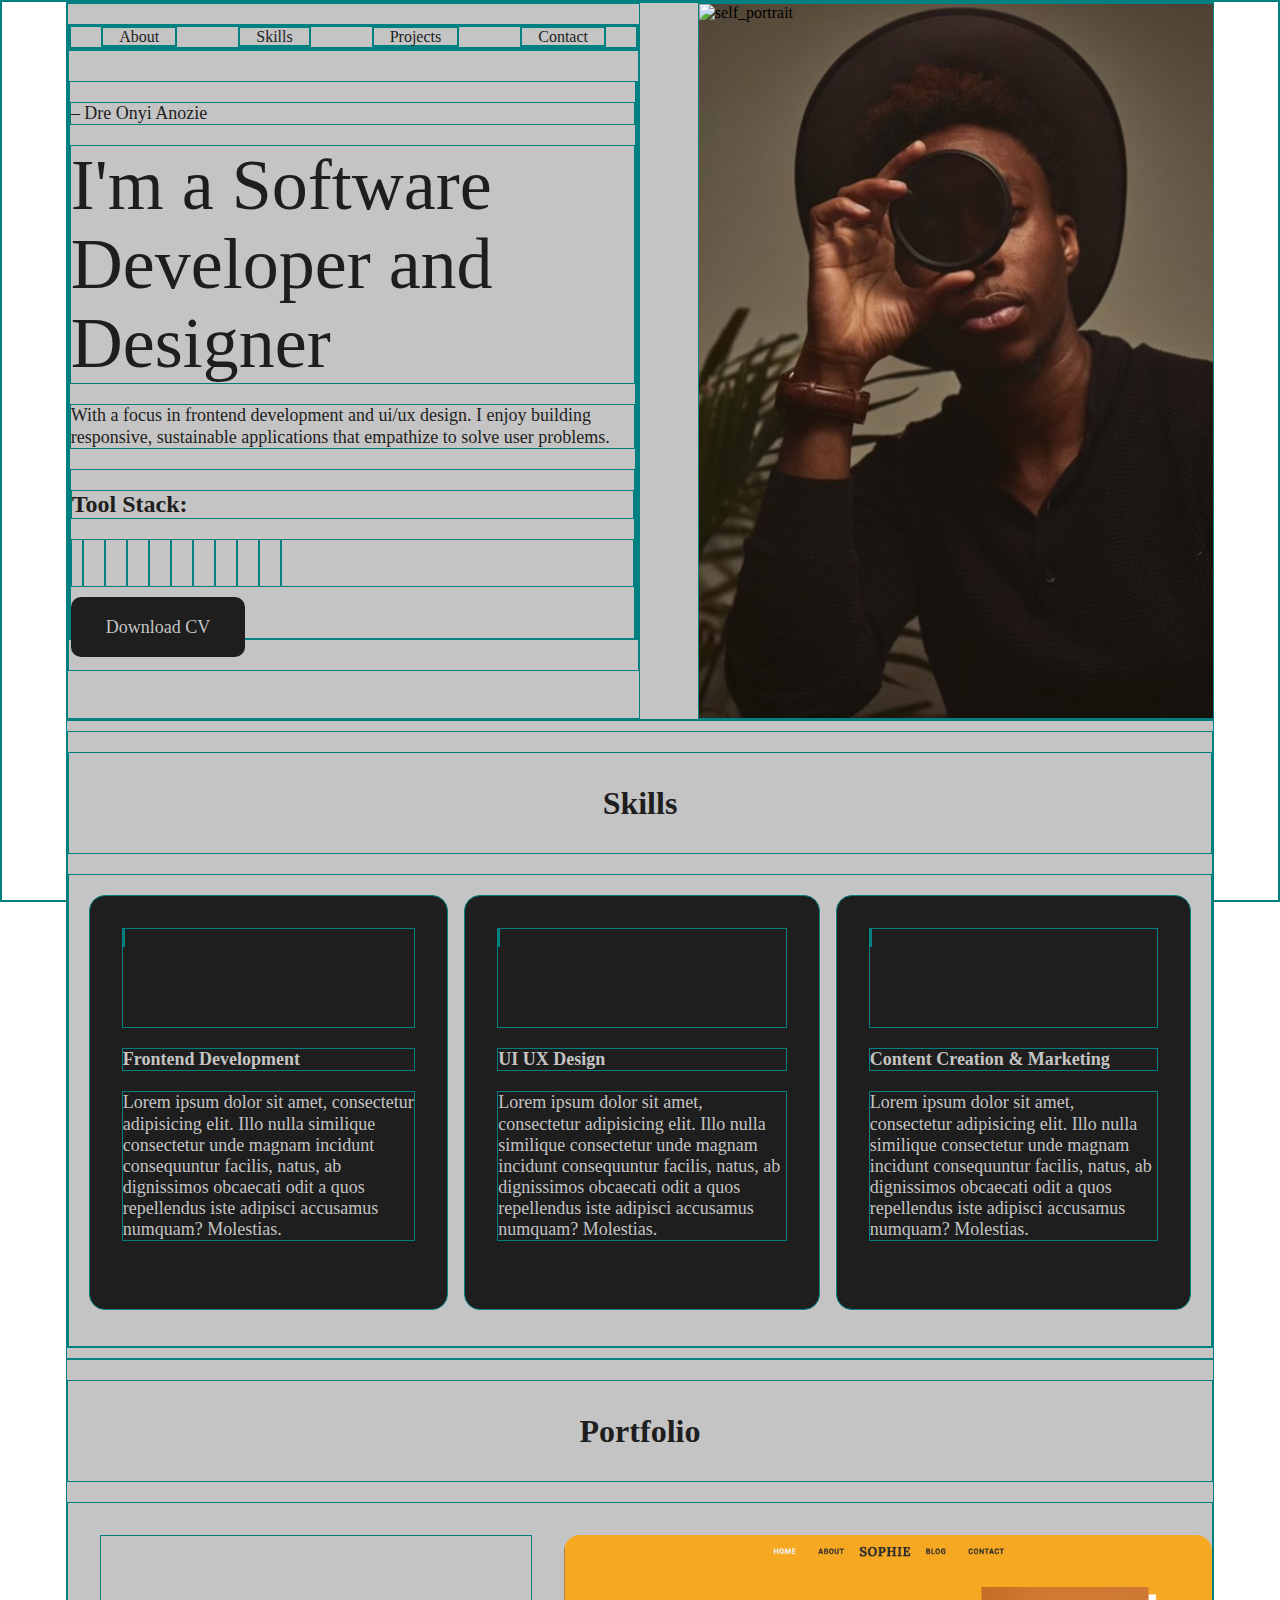
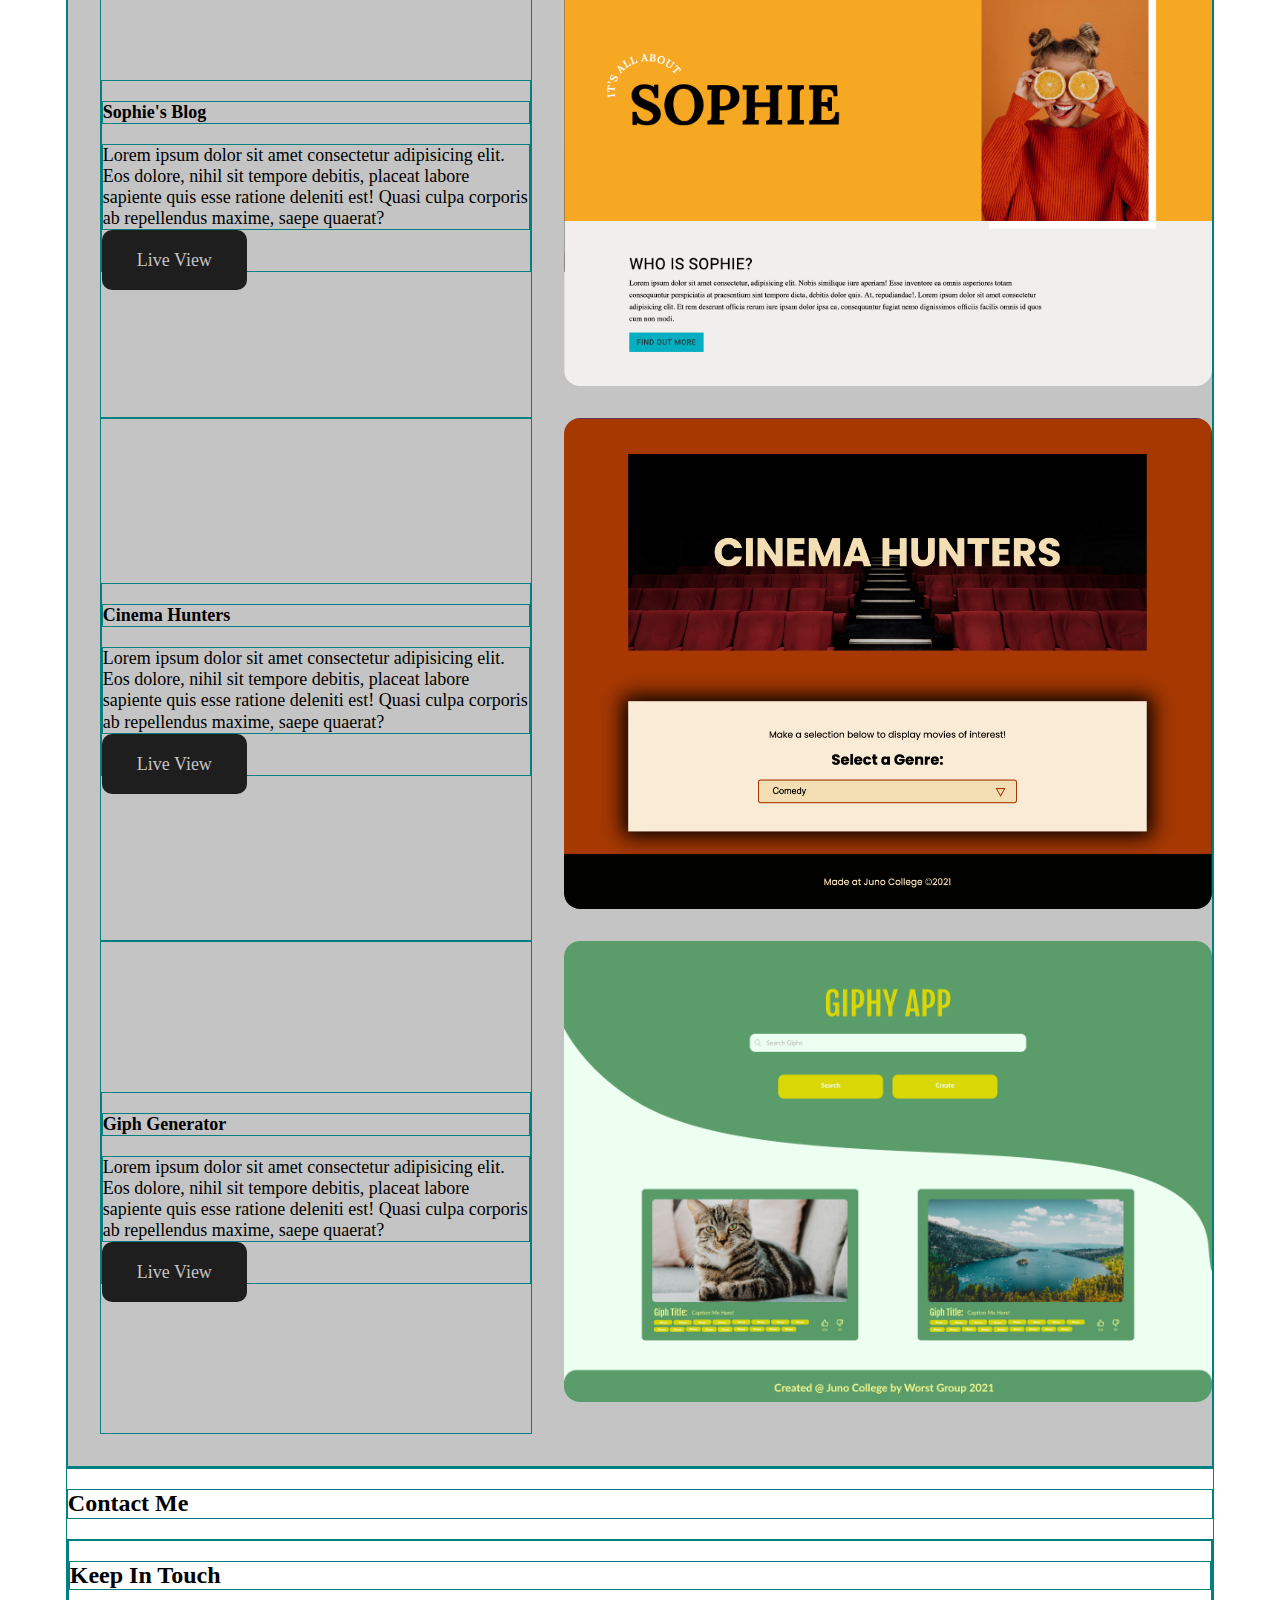
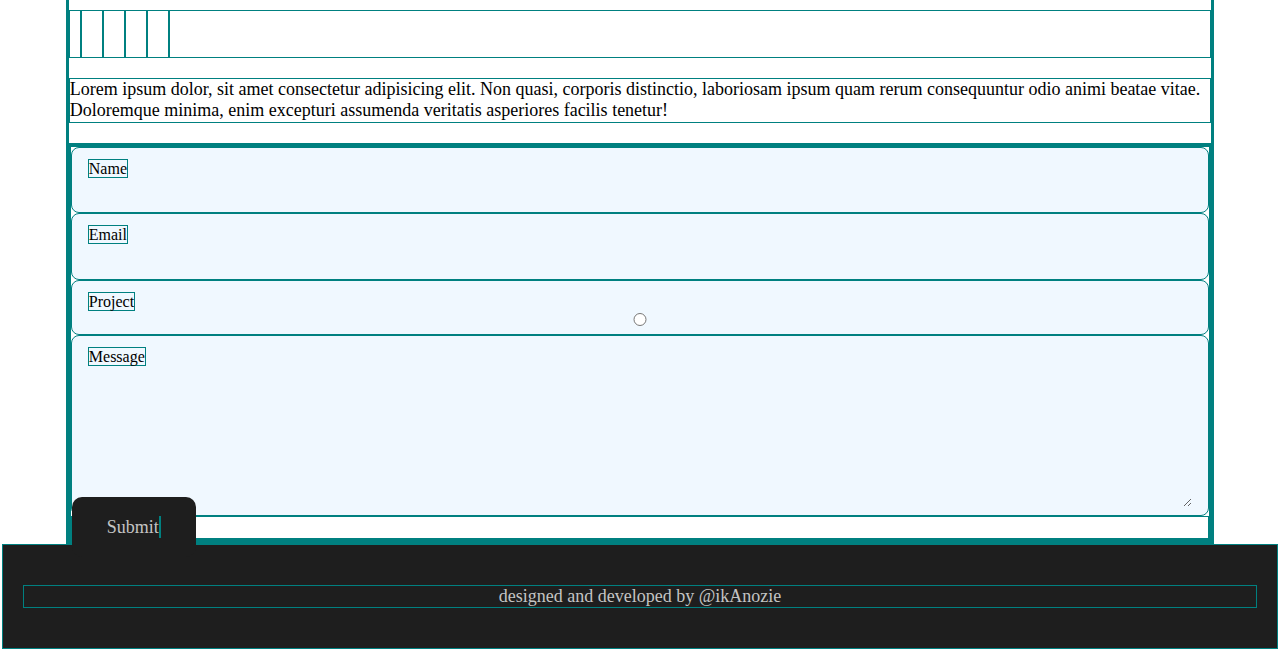
==== portfolio.html @ 559afe59 "switching to other portfolio html" ====
<!DOCTYPE html>
<html lang="en">
<head>
    <meta charset="UTF-8">
    <meta http-equiv="X-UA-Compatible" content="IE=edge">
    <meta name="viewport" content="width=device-width, initial-scale=1.0">
    <link rel="stylesheet" href="https://use.fontawesome.com/releases/v5.15.4/css/all.css" integrity="sha384-DyZ88mC6Up2uqS4h/KRgHuoeGwBcD4Ng9SiP4dIRy0EXTlnuz47vAwmeGwVChigm" crossorigin="anonymous">
    <link rel="stylesheet" href="./style2.css">
    <title>Document</title>
</head>
<body>
    <!-- <div class="navContainer">
        <header>
            <nav>
                <ul>
                    <li><a href="">About</a></li>
                    <li><a href="">Skills</a></li>
                    <li><a href="">Projects</a></li>
                    <li><a href="">Contact</a></li>
                </ul>
            </nav>
        </header>
    </div>
    <div class="hero">
        <div class="heroContent">
            <p>– Dre Onyi Anozie</p>
            <h1>I'm a Software Developer and Designer</h1>
            <p>With a focus in frontend development and ui/ux design. I enjoy building responsive, sustainable applications that empathize to solve user problems.</p>
            <div class="tools">
                <h2>Tool Stack:</h2>
                <div class="icon">
                    <i class="fab fa-html5"></i>
                    <i class="fab fa-css3-alt"></i>
                    <i class="fab fa-sass"></i>
                    <i class="fab fa-react"></i>
                    <i class="fab fa-js"></i>
                    <i class="fab fa-github"></i>
                    <i class="fab fa-node"></i>
                    <i class="fab fa-git-alt"></i>
                    <i class="fab fa-figma"></i>
                    <i class="fab fa-invision"></i>
                </div>
            </div>
            <a href="" class="button">Download CV</a>
        </div>

        <img src="./images/portrait.jpg" alt="self_portrait">
       
        
    </div> -->
    <header>
        <div class="headerL">
            <div class="navbar">
                <div class="navbar_containter">
                    <ul>
                        <li><a href="#about">About</a></li>
                        <li><a href="#skills">Skills</a></li>
                        <li><a href="#projects">Projects</a></li>
                        <li><a href="#contact">Contact</a></li>
                    </ul>
                </div>
            </div>
            <div class="contentbox">
                <div class="">
                    <p>– Dre Onyi Anozie</p>
                    <h1>I'm a Software Developer and Designer</h1>
                    <p>With a focus in frontend development and ui/ux design. I enjoy building responsive, sustainable applications that empathize to solve user problems.</p>
                    <div class="tools">
                        <h2>Tool Stack:</h2>
                        <div class="icon_container one">
                            <i class="fab fa-html5"></i>
                            <i class="fab fa-css3-alt"></i>
                            <i class="fab fa-sass"></i>
                            <i class="fab fa-react"></i>
                            <i class="fab fa-js"></i>
                            <i class="fab fa-github"></i>
                            <i class="fab fa-node"></i>
                            <i class="fab fa-git-alt"></i>
                            <i class="fab fa-figma"></i>
                            <i class="fab fa-invision"></i>
                        </div>
                        <a href="" class="button">Download CV</a>
                    </div>
                   
                </div>
                <div class="">
                    <!-- <img src="./images/portrait.jpg" alt="self_portrait"> -->
                </div> 
            </div>
        </div>
        <div class="headerR">
            <img src="" alt="self_portrait">
        </div>
    </header>

    <section class="skills">
        <div class="skillsContainer">
            <p class="titles">Skills</p>
            <ul>
                <li class="transiton2">
                    <div class="iconContainer one">
                        <i class="fas fa-layer-group"></i>
                    </div>
                    <p class="skillTitle">Frontend Development</p>
                    <p class="featuredDesc">Lorem ipsum dolor sit amet, consectetur adipisicing elit. Illo nulla similique consectetur unde magnam incidunt consequuntur facilis, natus, ab dignissimos obcaecati odit a quos repellendus iste adipisci accusamus numquam? Molestias.</p>
                </li>
                <li class="transiton2">
                    <div class="iconContainer two">
                        <i class="fas fa-pen-nib"></i>
                    </div>
                    <p class="skillTitle">UI UX Design</p>
                    <p class="featuredDesc">Lorem ipsum dolor sit amet, consectetur adipisicing elit. Illo nulla similique consectetur unde magnam incidunt consequuntur facilis, natus, ab dignissimos obcaecati odit a quos repellendus iste adipisci accusamus numquam? Molestias.</p>
                </li>
                <li class="transiton2">
                    <div class="iconContainer three">
                        <i class="fas fa-bullhorn"></i>
                    </div>
                    <p class="skillTitle">Content Creation & Marketing</p>
                    <p class="featuredDesc">Lorem ipsum dolor sit amet, consectetur adipisicing elit. Illo nulla similique consectetur unde magnam incidunt consequuntur facilis, natus, ab dignissimos obcaecati odit a quos repellendus iste adipisci accusamus numquam? Molestias.</p>
                </li>
            </ul>
        </div>
    </section>

    <section class="portfolio">
        <p class="titles">Portfolio</p>
        <div class="portfolioContainer">  
            <div class="portfolioLeft">
                <div class="inner">
                    <p class="subtitle">Sophie's Blog</p>

                    <p>Lorem ipsum dolor sit amet consectetur adipisicing elit. Eos dolore, nihil sit tempore debitis, placeat labore sapiente quis esse ratione deleniti est! Quasi culpa corporis ab repellendus maxime, saepe quaerat?</p>
                    <a href="" class="button">Live View</a>
                </div>
            </div>
            <img src="./images/Sophie.png" alt="">
            
            <div class="portfolioLeft">
                <div class="inner">
                    <p class="subtitle">Cinema Hunters</p>

                    <p>Lorem ipsum dolor sit amet consectetur adipisicing elit. Eos dolore, nihil sit tempore debitis, placeat labore sapiente quis esse ratione deleniti est! Quasi culpa corporis ab repellendus maxime, saepe quaerat?</p>
                    <a href="" class="button">Live View</a>
                </div>
            </div>
            <img src="./images/C.pnginema Hunters.png" alt="">
            <div class="portfolioLeft">
                <div class="inner">
                    <p class="subtitle">Giph Generator</p>

                    <p>Lorem ipsum dolor sit amet consectetur adipisicing elit. Eos dolore, nihil sit tempore debitis, placeat labore sapiente quis esse ratione deleniti est! Quasi culpa corporis ab repellendus maxime, saepe quaerat?</p>
                    <a href="" class="button">Live View</a>
                </div>
            </div>
            <img src="./images/giphapp.png" alt="">
        </div>

    </section>

    <section class="form" id="#contact">
        <h2>Contact Me</h2>
        <div class="contactform">
            <div class="formLeft">
                <h2 class="sectionTitle">Keep In Touch</h2>
                <div class="socialIcons">
                    <i class="fab fa-github"></i>
                    <i class="fab fa-linkedin-in"></i>
                    <i class="fab fa-twitter"></i>
                    <i class="fab fa-instagram"></i>
                    <i class="fab fa-dribbble"></i>
                </div>
                <p>Lorem ipsum dolor, sit amet consectetur adipisicing elit. Non quasi, corporis distinctio, laboriosam ipsum quam rerum consequuntur odio animi beatae vitae. Doloremque minima, enim excepturi assumenda veritatis asperiores facilis tenetur!</p>
            </div>
            <div class="formRight">
                <div class="contactForm grid">
                    <div class="contactInput_grid">
                        <div class="contactContent">
                            <label for="" class="contacLabel">Name</label>
                            <input type="text" class="contactInput">
                        </div>
                        <div class="contactContent">
                            <label for="" class="contacLabel">Email</label>
                            <input type="email" class="contactInput">
                        </div>
                        <div class="contactContent">
                            <label for="" class="contacLabel">Project</label>
                            <input type="radio" class="contactInput">
                        </div>
                        <div class="contactContent">
                            <label for="" class="contacLabel">Message</label>
                            <textarea name="" id="" cols="0" rows="7" class="contactInput"></textarea>
                        </div>

                        <div>
                            <a href="#" class="button buttonFlex">Submit<i class="fas fa-paper-plane" class="buttonIcon"></i></a>
                            
                        </div>

                    </div>
                </div>
            </div>
        </div>
    </section>

    <footer>
        <p>designed and developed by @ikAnozie</p>
    </footer>
</body>
</html>
---- style2.css ----
html{line-height:1.15;-ms-text-size-adjust:100%;-webkit-text-size-adjust:100%}body{margin:0}article,aside,footer,header,nav,section{display:block}h1{font-size:2em;margin:.67em 0}figcaption,figure,main{display:block}figure{margin:1em 40px}hr{box-sizing:content-box;height:0;overflow:visible}pre{font-family:monospace,monospace;font-size:1em}a{background-color:transparent;-webkit-text-decoration-skip:objects}abbr[title]{border-bottom:none;text-decoration:underline;text-decoration:underline dotted}b,strong{font-weight:inherit}b,strong{font-weight:bolder}code,kbd,samp{font-family:monospace,monospace;font-size:1em}dfn{font-style:italic}mark{background-color:#ff0;color:#000}small{font-size:80%}sub,sup{font-size:75%;line-height:0;position:relative;vertical-align:baseline}sub{bottom:-.25em}sup{top:-.5em}audio,video{display:inline-block}audio:not([controls]){display:none;height:0}img{border-style:none}svg:not(:root){overflow:hidden}button,input,optgroup,select,textarea{font-family:sans-serif;font-size:100%;line-height:1.15;margin:0}button,input{overflow:visible}button,select{text-transform:none}button,html [type=button],[type=reset],[type=submit]{-webkit-appearance:button}button::-moz-focus-inner,[type=button]::-moz-focus-inner,[type=reset]::-moz-focus-inner,[type=submit]::-moz-focus-inner{border-style:none;padding:0}button:-moz-focusring,[type=button]:-moz-focusring,[type=reset]:-moz-focusring,[type=submit]:-moz-focusring{outline:1px dotted ButtonText}fieldset{padding:.35em .75em .625em}legend{box-sizing:border-box;color:inherit;display:table;max-width:100%;padding:0;white-space:normal}progress{display:inline-block;vertical-align:baseline}textarea{overflow:auto}[type=checkbox],[type=radio]{box-sizing:border-box;padding:0}[type=number]::-webkit-inner-spin-button,[type=number]::-webkit-outer-spin-button{height:auto}[type=search]{-webkit-appearance:textfield;outline-offset:-2px}[type=search]::-webkit-search-cancel-button,[type=search]::-webkit-search-decoration{-webkit-appearance:none}::-webkit-file-upload-button{-webkit-appearance:button;font:inherit}details,menu{display:block}summary{display:list-item}canvas{display:inline-block}template{display:none}[hidden]{display:none}

.clearfix:after {visibility: hidden; display: block; font-size: 0; content: ''; clear: both; height: 0; }

html { -moz-box-sizing: border-box; -webkit-box-sizing: border-box; box-sizing: border-box;}

*, *:before, *:after {box-sizing: inherit}

.sr-only { position: absolute; width: 1px; height: 1px; margin: -1px; border: 0; padding: 0; white-space: nowrap; clip-path: inset(100%); clip: rect(0 0 0 0); overflow: hidden;}

@import url('https://fonts.googleapis.com/css2?family=Forum&family=Poppins:wght@400;800&family=Tenor+Sans&display=swap');
/* 
#C4C4C4; */
/* #1E1E1E */


*{
    box-sizing: border-box; 
    margin: 0 auto;
    border: teal 1px solid;

}
body{
    height: 100vh;
    margin: 0;
    font-family: 'Forum' serif;
}


/* HEADER 2*/
h1{
    font-family: "Forum" serif;
    font-style: normal;
    font-weight: normal;
    font-size: 72px;
    line-height: 79px;
    margin: 20px 0;
}
h2{
    margin: 20px 0;
    
}
.titles{
    font-family: "Tenor Sans" serif;
    font-style:normal;
    font-weight:700;
    font-size: 100px;
    line-height: 100px;
    color: #C4C4C4;
    text-align: center;
 
}
p{
    font-family:"Tenor Sans" sans-serif ; 
    font-weight: 400;
    font-style: normal;
    font-size: 18px;
    line-height: 21.06px;
    margin: 20px 0;
}
header{
    width: 90%;
    height: 80%;
    display: flex;
    justify-content: space-between;
    border-right: 50px;
    background-color: #C4C4C4;
    
}
.headerL{
    padding: 20px 0;
    width: 50%;
    color: #1E1E1E;
    margin-left: 0;
 
}
.headerR{
    background-image: url(./images/portrait.jpg);
    background-size: cover;
    background-repeat: no-repeat;
    width: 45%;
    margin-right: 0;
}
.contentbox{
    display: flex;
    justify-content: center;
    width: 100%;
    padding: 30px 0;
}
.fab {
    font-size: 40px;
    margin: 20px 10px;
}
.icon_container {
margin-bottom: 30px;
}
section{
    width: 90%;
}

ul{
    list-style: none;
    margin: 0;
    padding: 0;
    display: flex;
    
}
a{
    text-decoration: none;
    padding: 0 1em;
    color: #1E1E1E;
}
img{
    width: 100%;
}
.button{
    background: #1E1E1E;
    border: none;
    padding: 20px 35px;
    margin: 20px 0;
    border-radius: 10px;
    font-family: Tenor Sans;
    font-style: normal;
    font-weight: normal;
    font-size: 18px;
    line-height: 21px;
    color: #C4C4C4;
    cursor: pointer;
}
button:hover{
    background-color: #453E35;
}
 
/* ------------------------ TESTER HEADER, PLEASE NEGLECT---------- */
/* HEADER */
/* .navContainer{
    background-color: #C4C4C4;
    color: #1E1E1E;
}
header{
    display: flex;
    justify-content: space-between;
    padding: 2em;
}
.hero{
    background-color: #C4C4C4;
    display: flex;
   
}
.heroContent{
    border-radius: 10px solid #1E1E1E;;
} 

.hero img{
    display: none;
    width: 100%;
} */
/* ------------------------ TESTER HEADER, PLEASE NEGLECT---------- */

/* SKILLS */
.titles{
    font-size: 2em;
    color: #1E1E1E;
}
.skills{
    background-color: #C4C4C4;
   padding: 10px 0;
}
.skillsContainer ul{
    display: flex;
    flex-direction: column;
    padding: 20px;
}
.skillsContainer ul li{
    background-color: #1E1E1E;
    color: #C4C4C4;
    padding: 2em;
    border-radius: 1em;
    margin-bottom: 1em;
}
.iconContainer{
    height: 100px;
    margin: 0 auto;
}
.skillTitle{
    font-weight: bold;
}
.featuredDesc{
    margin-bottom: 2em;
}

/* PORTFOLIO */
.portfolio{
    background-color: #C4C4C4;
}
.portfolioContainer{
    padding: 2em;

}
.portfolioContainer img{
    border-radius: 1em;
    margin-bottom: 2em;
}
.subtitle{
    font-weight: bold;
    font-family: 'Poppins' sans-serif;

}

/* CONTACT FORM */
.contactContent{
    background-color:aliceblue;
    border-radius: .5rem;
    padding: .75rem 1rem .25rem;
}
.contactLabel{
    font-size: 1em;
    color: crimson;
}

.contactInput{
    width: 100%;
    background-color: aliceblue;
    color: #1E1E1E;
    /* font-family: ;
    font-size: ; */
    border: none;
    outline: none;
    padding: .25rem .5rem .5rem 0;
}
/* FOOTER */
footer{
    background-color: #1E1E1E;
    color: #C4C4C4;
    text-align: center;
    padding: 20px;
}

/* MEDIA QUERIES */

@media only screen and (min-width: 800px) {
   .portfolio{
        text-align: left;
        
    }
    .portfolioContainer{
        display: grid;
        grid-template-columns: 40% auto;
    }
    .portfolioContainer img{
        margin-left: 2em;
    }
    .left, .portfolioLeft{
        display: grid;
        place-content: center;
    }

    .skillsContainer ul{
        display: grid;
        grid-template-columns: repeat(3, auto);
        grid-gap: 1em;
    }

   
    
}

@media only screen and (min-width: 1050px){

    .hero{
        height: 90vh;
    }
     /* .heroImg{
        display:unset;
        width: 100%;
    } */

    .hero img{
        display: unset;
    }

    .navContainer{
        display: grid;
        grid-template-columns: 66% auto;
        
    }
}
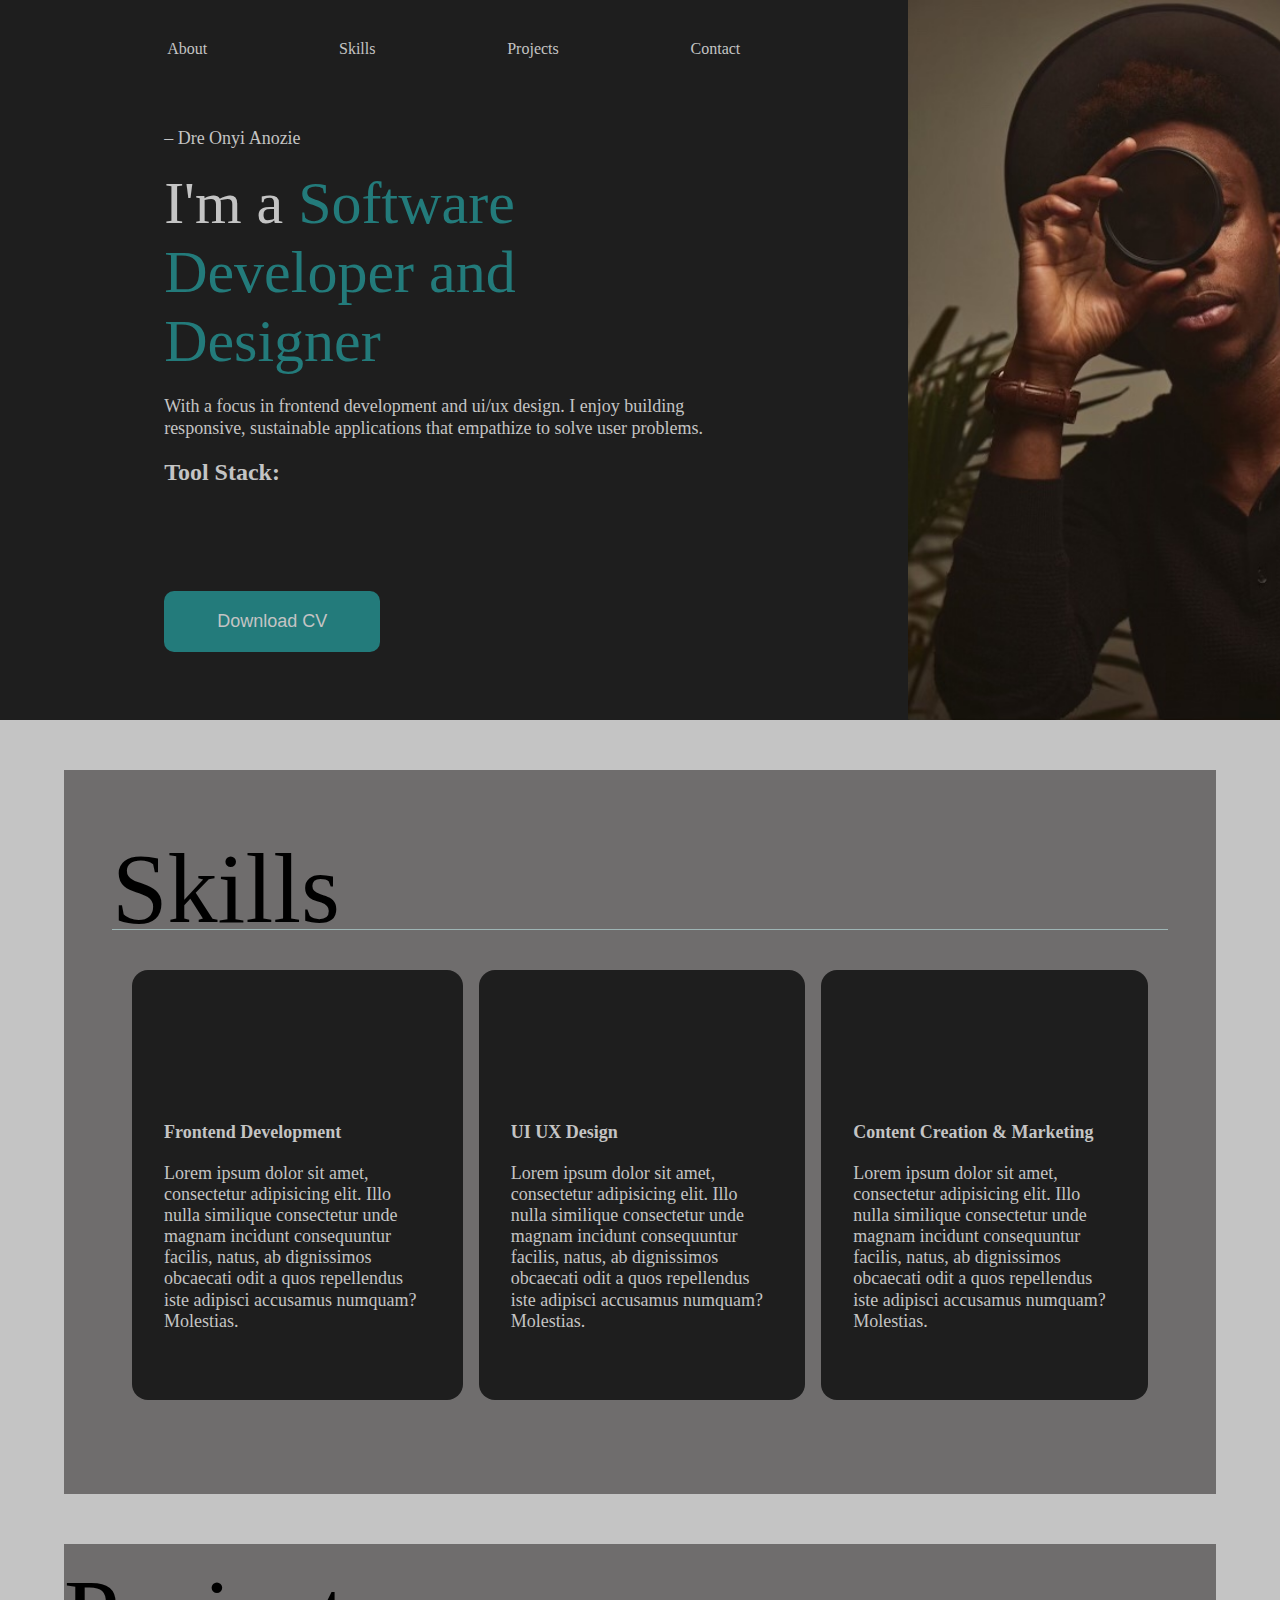
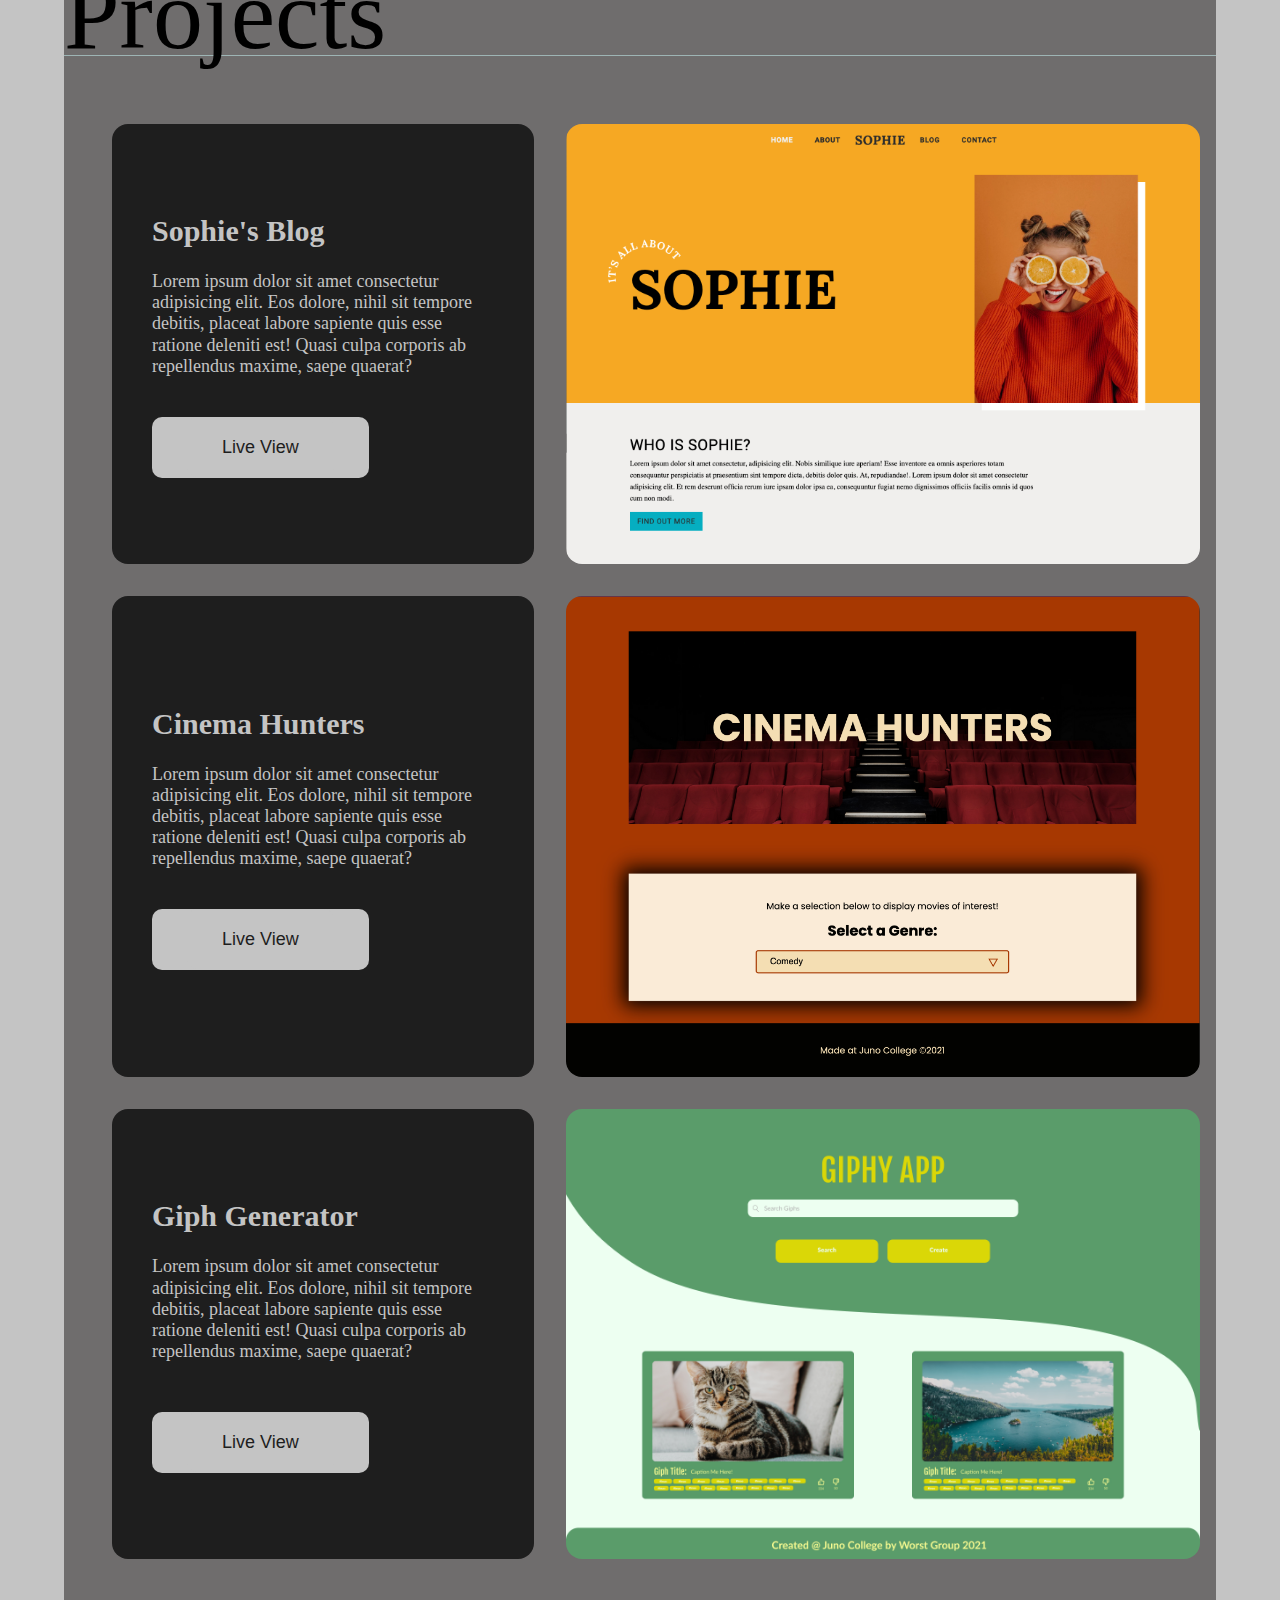
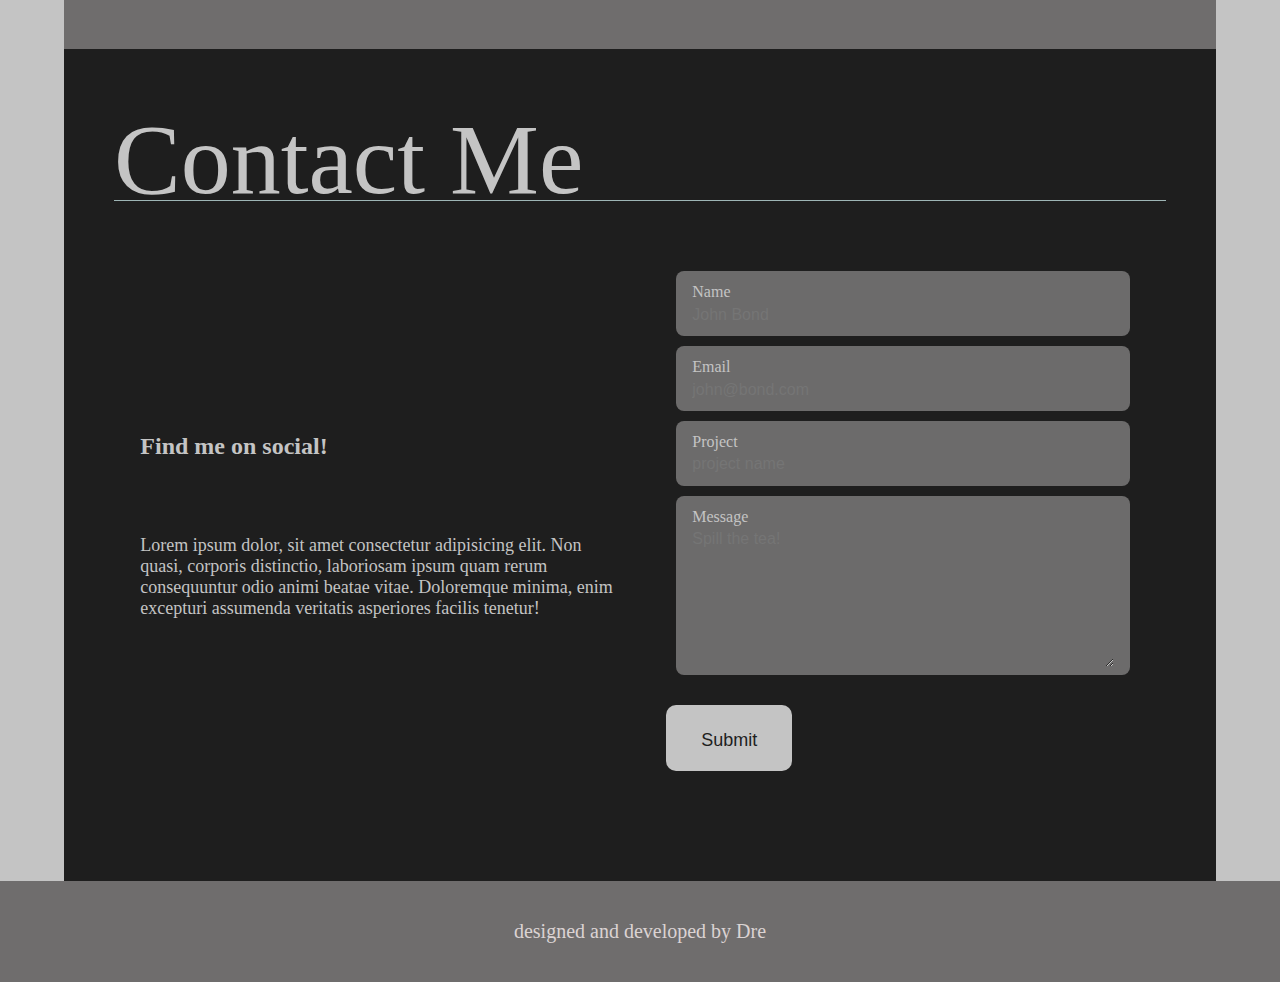
==== commit 8e92f283: "made overall changes to full webiste, added media queries" ====
--- a/portfolio.html
+++ b/portfolio.html
@@ -61,10 +61,10 @@
                 </div>
             </div>
             <div class="contentbox">
-                <div class="">
+                <div class="about" id="about">
                     <p>– Dre Onyi Anozie</p>
-                    <h1>I'm a Software Developer and Designer</h1>
-                    <p>With a focus in frontend development and ui/ux design. I enjoy building responsive, sustainable applications that empathize to solve user problems.</p>
+                    <h1>I'm a <span>Software Developer and Designer</span></h1>
+                    <p class="contentP">With a focus in frontend development and ui/ux design. I enjoy building responsive, sustainable applications that empathize to solve user problems.</p>
                     <div class="tools">
                         <h2>Tool Stack:</h2>
                         <div class="icon_container one">
@@ -79,9 +79,8 @@
                             <i class="fab fa-figma"></i>
                             <i class="fab fa-invision"></i>
                         </div>
-                        <a href="" class="button">Download CV</a>
-                    </div>
-                   
+                    </div>
+                    <button><a href="" class="headerButton">Download CV</a></button>
                 </div>
                 <div class="">
                     <!-- <img src="./images/portrait.jpg" alt="self_portrait"> -->
@@ -89,29 +88,28 @@
             </div>
         </div>
         <div class="headerR">
-            <img src="" alt="self_portrait">
         </div>
     </header>
 
-    <section class="skills">
+    <section class="skills" id="skills">
         <div class="skillsContainer">
-            <p class="titles">Skills</p>
+            <p  class="sectionTitle">Skills</p>
             <ul>
-                <li class="transiton2">
+                <li class="transition2">
                     <div class="iconContainer one">
                         <i class="fas fa-layer-group"></i>
                     </div>
                     <p class="skillTitle">Frontend Development</p>
                     <p class="featuredDesc">Lorem ipsum dolor sit amet, consectetur adipisicing elit. Illo nulla similique consectetur unde magnam incidunt consequuntur facilis, natus, ab dignissimos obcaecati odit a quos repellendus iste adipisci accusamus numquam? Molestias.</p>
                 </li>
-                <li class="transiton2">
+                <li class="transition2">
                     <div class="iconContainer two">
                         <i class="fas fa-pen-nib"></i>
                     </div>
                     <p class="skillTitle">UI UX Design</p>
                     <p class="featuredDesc">Lorem ipsum dolor sit amet, consectetur adipisicing elit. Illo nulla similique consectetur unde magnam incidunt consequuntur facilis, natus, ab dignissimos obcaecati odit a quos repellendus iste adipisci accusamus numquam? Molestias.</p>
                 </li>
-                <li class="transiton2">
+                <li class="transition2">
                     <div class="iconContainer three">
                         <i class="fas fa-bullhorn"></i>
                     </div>
@@ -122,15 +120,15 @@
         </div>
     </section>
 
-    <section class="portfolio">
-        <p class="titles">Portfolio</p>
+    <section class="portfolio" id="projects">
+        <p class="sectionTitle">Projects</p>
         <div class="portfolioContainer">  
             <div class="portfolioLeft">
                 <div class="inner">
                     <p class="subtitle">Sophie's Blog</p>
 
                     <p>Lorem ipsum dolor sit amet consectetur adipisicing elit. Eos dolore, nihil sit tempore debitis, placeat labore sapiente quis esse ratione deleniti est! Quasi culpa corporis ab repellendus maxime, saepe quaerat?</p>
-                    <a href="" class="button">Live View</a>
+                    <button><a href="https://sophiesblog.netlify.app/" class="foliobutton">Live View</a></button>
                 </div>
             </div>
             <img src="./images/Sophie.png" alt="">
@@ -140,7 +138,7 @@
                     <p class="subtitle">Cinema Hunters</p>
 
                     <p>Lorem ipsum dolor sit amet consectetur adipisicing elit. Eos dolore, nihil sit tempore debitis, placeat labore sapiente quis esse ratione deleniti est! Quasi culpa corporis ab repellendus maxime, saepe quaerat?</p>
-                    <a href="" class="button">Live View</a>
+                    <button><a href="https://cinemahuntermovies.netlify.app/" class="foliobutton">Live View</a></button>
                 </div>
             </div>
             <img src="./images/C.pnginema Hunters.png" alt="">
@@ -148,8 +146,8 @@
                 <div class="inner">
                     <p class="subtitle">Giph Generator</p>
 
-                    <p>Lorem ipsum dolor sit amet consectetur adipisicing elit. Eos dolore, nihil sit tempore debitis, placeat labore sapiente quis esse ratione deleniti est! Quasi culpa corporis ab repellendus maxime, saepe quaerat?</p>
-                    <a href="" class="button">Live View</a>
+                    <p class="description">Lorem ipsum dolor sit amet consectetur adipisicing elit. Eos dolore, nihil sit tempore debitis, placeat labore sapiente quis esse ratione deleniti est! Quasi culpa corporis ab repellendus maxime, saepe quaerat?</p>
+                    <button><a href="https://giphygen.netlify.app/" class="foliobutton">Live View</a></button>
                 </div>
             </div>
             <img src="./images/giphapp.png" alt="">
@@ -157,11 +155,11 @@
 
     </section>
 
-    <section class="form" id="#contact">
-        <h2>Contact Me</h2>
+    <section class="form" id="contact">
+        <p class="sectionTitle">Contact Me</p>
         <div class="contactform">
-            <div class="formLeft">
-                <h2 class="sectionTitle">Keep In Touch</h2>
+            <div class="formbox left">
+                <h2 class="">Find me on social!</h2>
                 <div class="socialIcons">
                     <i class="fab fa-github"></i>
                     <i class="fab fa-linkedin-in"></i>
@@ -171,31 +169,27 @@
                 </div>
                 <p>Lorem ipsum dolor, sit amet consectetur adipisicing elit. Non quasi, corporis distinctio, laboriosam ipsum quam rerum consequuntur odio animi beatae vitae. Doloremque minima, enim excepturi assumenda veritatis asperiores facilis tenetur!</p>
             </div>
-            <div class="formRight">
+            <div class="formbox right">
                 <div class="contactForm grid">
                     <div class="contactInput_grid">
                         <div class="contactContent">
-                            <label for="" class="contacLabel">Name</label>
-                            <input type="text" class="contactInput">
-                        </div>
-                        <div class="contactContent">
-                            <label for="" class="contacLabel">Email</label>
-                            <input type="email" class="contactInput">
-                        </div>
-                        <div class="contactContent">
-                            <label for="" class="contacLabel">Project</label>
-                            <input type="radio" class="contactInput">
-                        </div>
-                        <div class="contactContent">
-                            <label for="" class="contacLabel">Message</label>
-                            <textarea name="" id="" cols="0" rows="7" class="contactInput"></textarea>
-                        </div>
-
-                        <div>
-                            <a href="#" class="button buttonFlex">Submit<i class="fas fa-paper-plane" class="buttonIcon"></i></a>
-                            
-                        </div>
-
+                            <label for="" class="contactLabel">Name</label>
+                            <input type="text" class="contactInput" placeholder="John Bond">
+                        </div>
+                        <div class="contactContent">
+                            <label for="" class="contactLabel" >Email</label>
+                            <input type="email" class="contactInput" placeholder="john@bond.com">
+                        </div>
+                        <div class="contactContent">
+                            <label for="" class="contactLabel">Project</label>
+                            <input type="text" class="contactInput" placeholder="project name">
+                        </div>
+                        <div class="contactContent">
+                            <label for="" class="contactLabel">Message</label>
+                            <textarea name="" id="" cols="0" rows="7" class="contactInput" placeholder="Spill the tea!"></textarea>
+                        </div>
+                        <button class="foliobutton">Submit<i class="fas fa-paper-plane"></i></button>
+                        <!-- <button><a href="#" class="contactButton">Submit<i class="fas fa-paper-plane"></i></a></button> -->
                     </div>
                 </div>
             </div>
@@ -203,7 +197,7 @@
     </section>
 
     <footer>
-        <p>designed and developed by @ikAnozie</p>
+        <p>designed and developed by Dre</p>
     </footer>
 </body>
 </html>--- a/style2.css
+++ b/style2.css
@@ -17,13 +17,15 @@
 *{
     box-sizing: border-box; 
     margin: 0 auto;
-    border: teal 1px solid;
+    /* border: teal 1px solid; */
 
 }
 body{
     height: 100vh;
     margin: 0;
     font-family: 'Forum' serif;
+    background-color: #C4C4C4;
+   
 }
 
 
@@ -58,13 +60,17 @@
     line-height: 21.06px;
     margin: 20px 0;
 }
+.navbar_containter{
+    width: 90%;
+    padding: 20px;
+}
 header{
     width: 90%;
     height: 80%;
     display: flex;
     justify-content: space-between;
-    border-right: 50px;
     background-color: #C4C4C4;
+    margin-bottom: 50px;
     
 }
 .headerL{
@@ -72,6 +78,7 @@
     width: 50%;
     color: #1E1E1E;
     margin-left: 0;
+    border-radius: 10px;
  
 }
 .headerR{
@@ -87,10 +94,25 @@
     width: 100%;
     padding: 30px 0;
 }
+.contentbox button a, .contactInput_grid button a{
+
+        color: #C4C4C4;
+
+}
+span{
+    color: rgb(35, 123, 123);
+}
 .fab {
     font-size: 40px;
     margin: 20px 10px;
-}
+    transition: all 1s ease-in-out;
+    cursor: pointer;
+}
+.fab:hover{
+    color: rgb(69, 158, 158);
+    margin-top: 30px;
+}
+
 .icon_container {
 margin-bottom: 30px;
 }
@@ -108,28 +130,69 @@
 a{
     text-decoration: none;
     padding: 0 1em;
-    color: #1E1E1E;
+    /* color: #1E1E1E; */
+    color: #C4C4C4;
+}
+a:hover{
+    color: rgb(35, 123, 123);
 }
 img{
     width: 100%;
 }
-.button{
-    background: #1E1E1E;
+button{
+    background: rgb(35, 123, 123);
     border: none;
     padding: 20px 35px;
     margin: 20px 0;
     border-radius: 10px;
-    font-family: Tenor Sans;
     font-style: normal;
     font-weight: normal;
     font-size: 18px;
     line-height: 21px;
-    color: #C4C4C4;
+    color: #dbd3d3;
     cursor: pointer;
 }
+.foliobutton, .contactButton{
+    background: #C4C4C4;
+    border: none;
+    padding: 20px 35px;
+    margin: 20px 0;
+    border-radius: 10px;
+    font-style: normal;
+    font-weight: normal;
+    font-size: 18px;
+    line-height: 21px;
+    color: #1E1E1E;
+    cursor: pointer;
+
+
+}
+button{
+    transition: all 1s ease-in-out;
+}
 button:hover{
-    background-color: #453E35;
-}
+    background-color: rgb(35, 123, 123);
+    margin-top: 30px;
+    color: #C4C4C4;
+}
+
+
+
+/* button a::before{
+    content: "";
+    left: 0;
+    right: 0;
+    bottom: 0;
+    height: 1px;
+    background-color: darkslategrey;
+    transition: transform 300ms ease-in-out;
+    
+    transform: scaleX(0);
+}
+button a:hover::before, button a:focus::before{
+    transform: scaleX(1);
+} */
+
  
 /* ------------------------ TESTER HEADER, PLEASE NEGLECT---------- */
 /* HEADER */
@@ -158,13 +221,31 @@
 /* ------------------------ TESTER HEADER, PLEASE NEGLECT---------- */
 
 /* SKILLS */
+
 .titles{
     font-size: 2em;
     color: #1E1E1E;
 }
+.transition2{
+    transition: all 1s ease-in-out;
+}
+.transition2:hover{
+    background-color:rgb(35, 123, 123);
+    margin-top: 20px;
+    color: #C4C4C4;
+    
+}
+.fas{
+    font-size: 30px;
+}
 .skills{
-    background-color: #C4C4C4;
+    background-color: #6f6d6d;
    padding: 10px 0;
+   margin-bottom: 50px;
+
+}
+.skillsContainer{
+    padding: 3em;
 }
 .skillsContainer ul{
     display: flex;
@@ -191,53 +272,138 @@
 
 /* PORTFOLIO */
 .portfolio{
-    background-color: #C4C4C4;
+    background-color: #6f6d6d;
+    padding: 10px 0;
 }
 .portfolioContainer{
-    padding: 2em;
+    padding: 3em;
+    background-color: #6f6d6d;
 
 }
 .portfolioContainer img{
     border-radius: 1em;
     margin-bottom: 2em;
 }
+.portfolioLeft{
+    background-color: #1E1E1E;
+    color: #C4C4C4;
+    margin-bottom: 10px;
+    padding: 40px;
+    border-radius: 1em;
+    margin-bottom: 2em;
+}
 .subtitle{
     font-weight: bold;
     font-family: 'Poppins' sans-serif;
 
 }
-
+.inner button{
+   background-color: #C4C4C4;
+   color: #000;
+}
+.subtitle{
+    font-size: 30px;
+    margin: 30px 0;
+    
+}
+.description{
+    font-size: 18px;
+    margin: 30px 0;
+}
+.sectionTitle{
+    font-size: 100px;
+    border-bottom: solid 1px rgb(158, 181, 181);
+    padding: 30px 0;
+
+}
 /* CONTACT FORM */
+.form{
+    background-color: #1E1E1E;
+    color: #C4C4C4;
+    padding: 50px;
+}
+.socialIcons{
+    text-align: left;
+}
+.contactform{
+    background-color: #1E1E1E;
+    display: flex;
+    justify-content: space-between;
+    padding: 40px 0;
+}
+.formbox{
+    width:45%;
+    
+}
 .contactContent{
-    background-color:aliceblue;
+    background-color:rgb(108, 107, 107);
     border-radius: .5rem;
     padding: .75rem 1rem .25rem;
-}
+    margin: 10px;
+}
+
 .contactLabel{
     font-size: 1em;
-    color: crimson;
+    color: #C4C4C4;
 }
 
 .contactInput{
     width: 100%;
-    background-color: aliceblue;
-    color: #1E1E1E;
+    background-color: rgb(108, 107, 107);
+    color: #C4C4C4;
     /* font-family: ;
     font-size: ; */
     border: none;
     outline: none;
     padding: .25rem .5rem .5rem 0;
-}
+    
+}
+
 /* FOOTER */
 footer{
-    background-color: #1E1E1E;
-    color: #C4C4C4;
+    background-color: #6f6d6d;
+    color:#dbd3d3;
     text-align: center;
     padding: 20px;
 }
+footer p{
+    font-size: 20px;
+}
 
 /* MEDIA QUERIES */
 
+@media only screen and (min-width: 450px){
+
+    .headerR{
+        display: none;
+        /* background-image: unset; */
+    }
+    header{
+        width: 100%;
+        background-color: #000;
+        color: #C4C4C4;
+       
+
+    }
+    .headerL{
+        text-align: center;
+        width: 100%;
+        margin: 0 40px;
+        color: #C4C4C4;
+    }
+
+    h1{
+        font-size: 40px;
+        line-height: 49px;
+    }
+    .contentP{
+        font-size: 16px;
+    }
+    .fab {
+        font-size: 25px;
+    }
+    
+}
 @media only screen and (min-width: 800px) {
    .portfolio{
         text-align: left;
@@ -261,21 +427,46 @@
         grid-gap: 1em;
     }
 
-   
+    .headerR{
+        display: none;
+        /* background-image: unset; */
+    }
+    header{
+        width: 100%;
+        background-color: #000;
+        color: #C4C4C4;
+
+    }
+    .headerL{
+        text-align: center;
+        width: 100%;
+        margin: 0 40px;
+        color: #C4C4C4;
+    }
+    .contentbox{
+        width: 70%;
+    }
+    h1{
+        font-size: 50px;
+        line-height: 59px;
+    }
+    .fab {
+        font-size: 25px;
+    }
     
 }
 
 @media only screen and (min-width: 1050px){
 
-    .hero{
+    /* .hero{
         height: 90vh;
-    }
+    } */
      /* .heroImg{
         display:unset;
         width: 100%;
     } */
 
-    .hero img{
+    /* .hero img{
         display: unset;
     }
 
@@ -283,5 +474,56 @@
         display: grid;
         grid-template-columns: 66% auto;
         
-    }
+    } */
+
+    .headerR{
+        display: block;
+        /* background-image: unset; */
+    }
+    header{
+        width: 100%;
+        background-color: #1E1E1E;
+        color: #C4C4C4;
+       
+
+    }
+    .headerL{
+        text-align: start;
+        width: 100%;
+        /* margin: 0 40px; */
+        color: #C4C4C4;
+    }
+    /* .contentbox{
+        width: 70%;
+    } */
+    h1{
+        font-size: 60px;
+        line-height: 69px;
+    }
+    .fab {
+        font-size: 30px;
+    }
+    .contentP{
+        font-size: 18px;
+    }
+   
+}
+
+@media only screen and (min-width: 1376px){
+    .headerR{
+        display: block;
+        width: 100%;
+    
+    }
+   
+    .headerL{
+        text-align: start;
+    }
+    .contentP{
+        font-size: 18px;
+    }
+    .fab {
+        font-size: 30px;
+    }
+   
 }